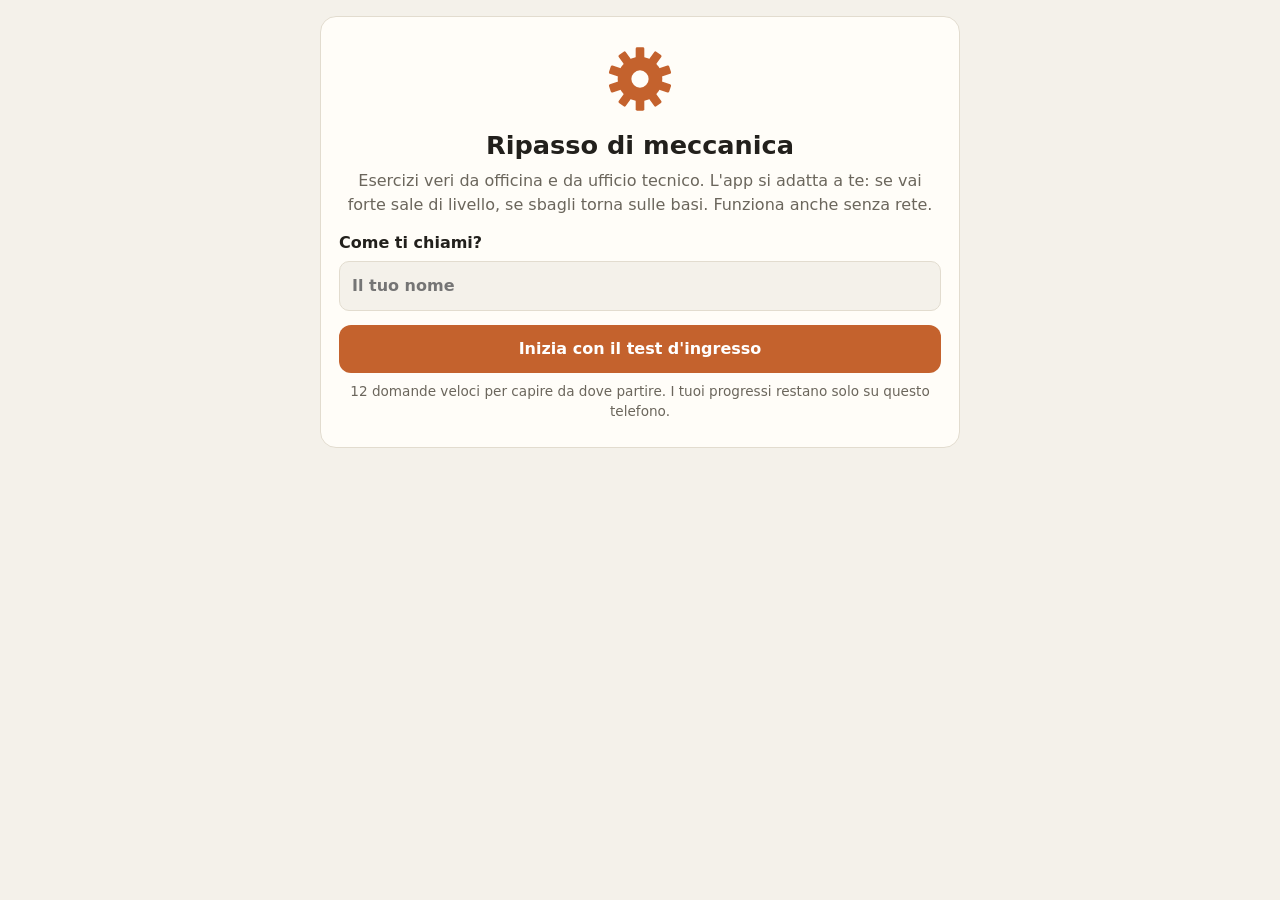
==== meccanica-1/index.html @ 8a799a05 "Meccanica: app del 21/11/2026 08:27" ====
<!doctype html>
<html lang="it">
<head>
<meta charset="utf-8">
<meta name="viewport" content="width=device-width,initial-scale=1,viewport-fit=cover">
<title>Meccanica 1</title>
<meta name="description" content="Ripasso di meccanica con esercizi da officina che si adattano al tuo livello.">
<meta name="theme-color" content="#1f2b33">
<meta name="apple-mobile-web-app-capable" content="yes">
<meta name="apple-mobile-web-app-title" content="Meccanica 1">
<meta name="robots" content="noindex">
<link rel="manifest" href="manifest.webmanifest">
<link rel="icon" href="../meccanica/icon-192.png">
<link rel="apple-touch-icon" href="../meccanica/apple-touch-icon.png">
<link rel="stylesheet" href="../meccanica/stile.css?v=202611210827">
<script>window.APP = 'meccanica-1';</script>
</head>
<body>
<main id="app"><p>Carico gli esercizi…</p></main>
<script src="../meccanica/esercizi.js?v=202611210827"></script>
<script src="../meccanica/app.js?v=202611210827"></script>
<script>
if ('serviceWorker' in navigator) navigator.serviceWorker.register('sw.js').catch(function () {});
</script>
</body>
</html>
---- meccanica/stile.css ----
:root {
  --sfondo: #f4f1ea; --carta: #fffdf8; --testo: #22201c; --tenue: #6b665c; --bordo: #e2dccf;
  --accento: #c4622d; --accento-testo: #fff; --ok: #2f7d4f; --ok-sf: #e5f2e9; --avv: #9a5b00; --avv-sf: #fbf0dc;
  --rosso: #b3261e; --l1: #2f7d4f; --l2: #2d6aa3; --l3: #8a3fa0;
  color-scheme: light;
}
@media (prefers-color-scheme: dark) {
  :root:not([data-theme="light"]) {
    --sfondo: #171614; --carta: #22201d; --testo: #ede8de; --tenue: #a39d91; --bordo: #39352f;
    --accento: #e07b42; --accento-testo: #1b1a18; --ok: #6cc28d; --ok-sf: #1f3327; --avv: #e8b45a; --avv-sf: #3a2f1c;
    --rosso: #ef7b72; --l1: #6cc28d; --l2: #79aee0; --l3: #c78ad8;
    color-scheme: dark;
  }
}
:root[data-theme="dark"] {
  --sfondo: #171614; --carta: #22201d; --testo: #ede8de; --tenue: #a39d91; --bordo: #39352f;
  --accento: #e07b42; --accento-testo: #1b1a18; --ok: #6cc28d; --ok-sf: #1f3327; --avv: #e8b45a; --avv-sf: #3a2f1c;
  --rosso: #ef7b72; --l1: #6cc28d; --l2: #79aee0; --l3: #c78ad8;
  color-scheme: dark;
}
* { box-sizing: border-box; }
html, body { margin: 0; }
body {
  background: var(--sfondo); color: var(--testo);
  font: 16px/1.5 system-ui, -apple-system, "Segoe UI", Roboto, sans-serif;
  padding: max(16px, env(safe-area-inset-top)) 16px max(24px, env(safe-area-inset-bottom));
}
main { max-width: 640px; margin: 0 auto; }
h1 { font-size: 1.6rem; margin: 0 0 .3rem; line-height: 1.2; }
h2 { font-size: 1.25rem; margin: .4rem 0 .6rem; line-height: 1.3; }
h3 { font-size: 1rem; margin: 1.2rem 0 .4rem; }
p { margin: .5rem 0; }
.carta { background: var(--carta); border: 1px solid var(--bordo); border-radius: 16px; padding: 18px; margin-bottom: 14px; }
.centro { text-align: center; }
.sotto { color: var(--tenue); }
.piccolo { font-size: .85rem; color: var(--tenue); }
.logo { color: var(--accento); margin: 8px 0; }
.riga-alta { display: flex; align-items: center; justify-content: space-between; gap: 8px; flex-wrap: wrap; }
.etichetta { font-size: .78rem; font-weight: 600; padding: 3px 10px; border-radius: 99px; background: var(--sfondo); border: 1px solid var(--bordo); }
.etichetta.liv1 { color: var(--l1); } .etichetta.liv2 { color: var(--l2); } .etichetta.liv3 { color: var(--l3); }
button, .file { font: inherit; cursor: pointer; border-radius: 12px; padding: 12px 16px; min-height: 46px; display: inline-flex; align-items: center; justify-content: center; }
.pieno { background: var(--accento); color: var(--accento-testo); border: 0; font-weight: 600; }
.vuoto { background: transparent; color: var(--testo); border: 1px solid var(--bordo); }
.rosso { background: transparent; color: var(--rosso); border: 1px solid var(--rosso); }
.grande { width: 100%; font-size: 1.15rem; min-height: 56px; margin-top: 8px; }
.piccolo-b { min-height: 36px; padding: 6px 12px; font-size: .9rem; }
.icona { background: transparent; border: 0; color: var(--tenue); padding: 8px; min-height: 40px; }
.bottoni { display: flex; gap: 10px; flex-wrap: wrap; margin-top: 12px; }
.bottoni > * { flex: 1 1 140px; }
.campo { display: block; text-align: left; margin: 14px 0; font-weight: 600; }
input { font: inherit; width: 100%; padding: 12px; border-radius: 10px; border: 1px solid var(--bordo); background: var(--sfondo); color: var(--testo); margin-top: 6px; }
.campo + .pieno { width: 100%; }
.risposta { display: flex; align-items: center; gap: 8px; margin-top: 14px; }
.risposta input { margin: 0; font-size: 1.15rem; }
.unita { font-weight: 600; color: var(--tenue); min-width: 2.5em; }
.barra { display: block; height: 6px; background: var(--bordo); border-radius: 99px; overflow: hidden; margin: 8px 0; }
.barra > span { display: block; height: 100%; background: var(--accento); border-radius: 99px; }
.numeri { display: grid; grid-template-columns: repeat(3, 1fr); gap: 8px; margin: 12px 0; }
.numeri div { background: var(--sfondo); border-radius: 12px; padding: 10px; text-align: center; }
.numeri b { display: block; font-size: 1.4rem; }
.numeri span { font-size: .78rem; color: var(--tenue); }
.titoletto { margin: 18px 4px 8px; }
.lista { display: grid; gap: 8px; }
.blocco { width: 100%; text-align: left; flex-direction: column; align-items: stretch; background: var(--carta); border: 1px solid var(--bordo); color: var(--testo); padding: 12px 14px; }
.blocco.chiuso { opacity: .55; cursor: default; }
.bn { font-weight: 600; }
.bd { font-size: .85rem; color: var(--tenue); }
.dati { width: 100%; border-collapse: collapse; margin: 10px 0; font-size: .95rem; }
.dati td { padding: 6px 4px; border-bottom: 1px solid var(--bordo); }
.dati td:last-child { text-align: right; font-weight: 600; font-variant-numeric: tabular-nums; }
.richiesta { font-weight: 600; }
.aiuti { background: var(--sfondo); border-radius: 12px; padding: 10px 12px 10px 32px; margin: 10px 0; }
.aiuti li { margin: 4px 0; }
.ok { background: var(--ok-sf); color: var(--ok); border-radius: 12px; padding: 10px 12px; margin: 12px 0; }
.avviso { background: var(--avv-sf); color: var(--avv); border-radius: 12px; padding: 10px 12px; margin: 12px 0; }
.ok b, .avviso b { color: inherit; }
details { margin: 10px 0; }
summary { cursor: pointer; font-weight: 600; padding: 6px 0; }
.passi { padding-left: 22px; }
.passi li { margin: 8px 0; }
.passi span { display: block; }
.passi code { display: block; font: .92rem ui-monospace, Consolas, monospace; color: var(--tenue); overflow-wrap: anywhere; }
.decisione { margin-top: 12px; display: grid; gap: 8px; }
.scelta { width: 100%; background: var(--sfondo); border: 1px solid var(--bordo); color: var(--testo); text-align: left; justify-content: flex-start; }
.giudizio { border-left: 4px solid var(--accento); padding: 8px 12px; margin: 12px 0; background: var(--sfondo); border-radius: 0 12px 12px 0; }
.novita { background: var(--accento); color: var(--accento-testo); border-radius: 12px; padding: 10px 12px; font-weight: 600; margin: 12px 0; }
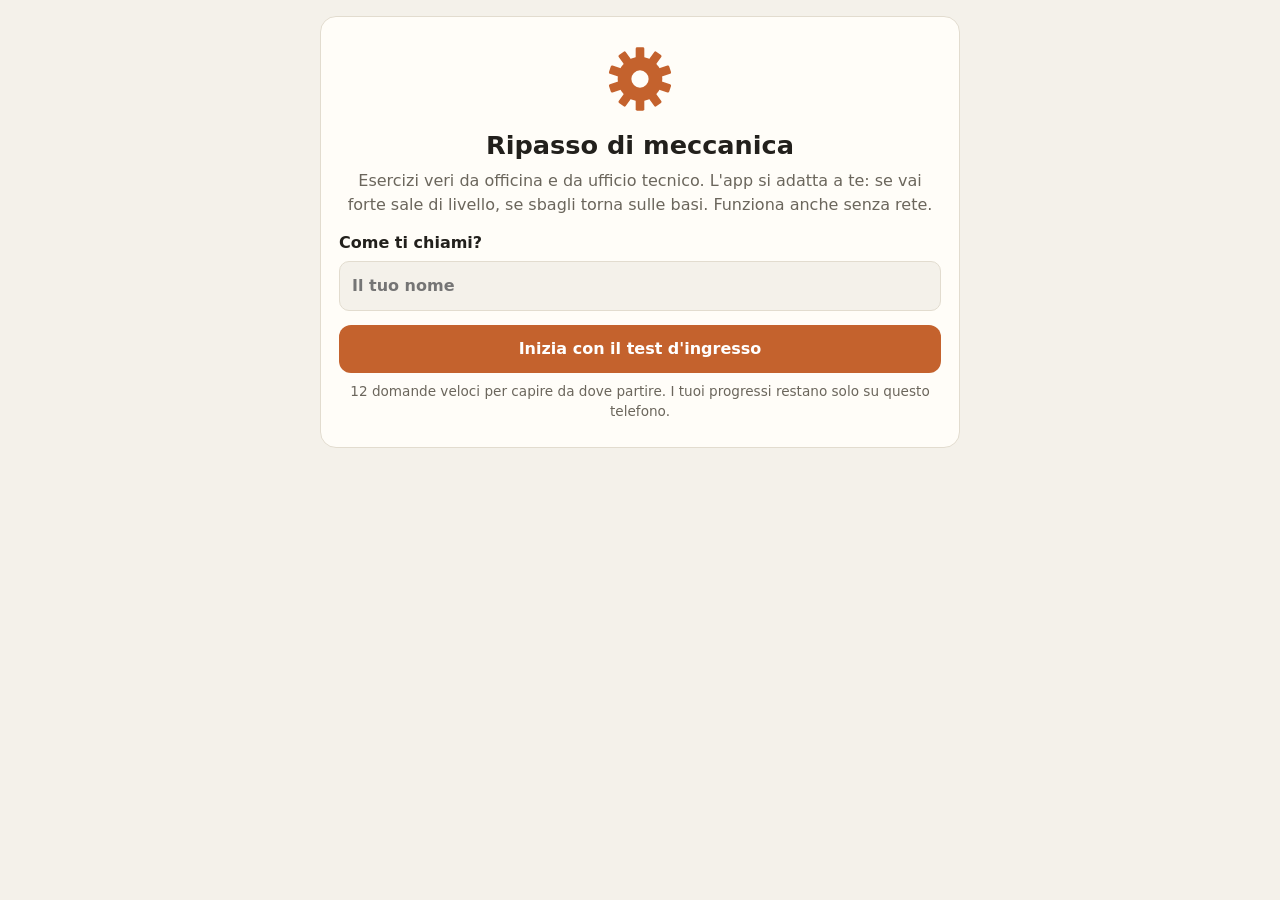
==== commit 8553f020: "Meccanica: app del 21/11/2026 08:45" ====
--- a/meccanica-1/index.html
+++ b/meccanica-1/index.html
@@ -12,13 +12,13 @@
 <link rel="manifest" href="manifest.webmanifest">
 <link rel="icon" href="../meccanica/icon-192.png">
 <link rel="apple-touch-icon" href="../meccanica/apple-touch-icon.png">
-<link rel="stylesheet" href="../meccanica/stile.css?v=202611210827">
+<link rel="stylesheet" href="../meccanica/stile.css?v=202611210845">
 <script>window.APP = 'meccanica-1';</script>
 </head>
 <body>
 <main id="app"><p>Carico gli esercizi…</p></main>
-<script src="../meccanica/esercizi.js?v=202611210827"></script>
-<script src="../meccanica/app.js?v=202611210827"></script>
+<script src="../meccanica/esercizi.js?v=202611210845"></script>
+<script src="../meccanica/app.js?v=202611210845"></script>
 <script>
 if ('serviceWorker' in navigator) navigator.serviceWorker.register('sw.js').catch(function () {});
 </script>
